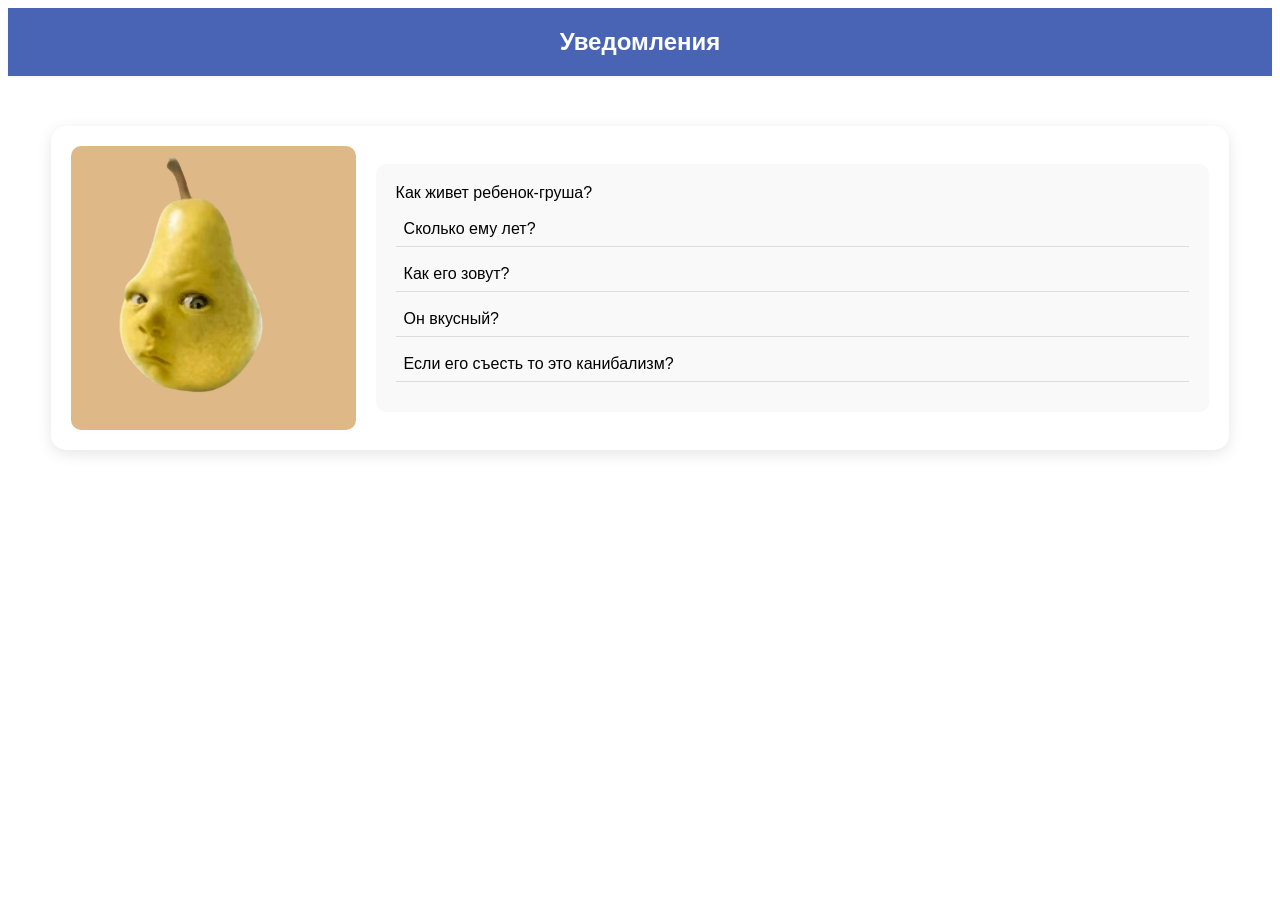
==== main.html @ bc10b4ab "Add files via upload" ====
<!DOCTYPE HTML>
<html>
<head>
<header>
        <text>Уведомления</text>
</header>
<link rel="stylesheet" href="style.css">
</head>
<div id = "template" height = 10 width = 10>
<div class = "ImgBlock">
<body>
    <audio id = "AudioChompRev">
    <source src="assets/chompCutRev.mp3" type="audio/mpeg">
</audio>
<audio id = "AudioChomp">
    <source src="assets/chompCut.mp3" type="audio/mpeg">
</audio>
<img id = "ImgPeach" src = "assets/peach1o.png">
</div>
<div class = "TextBlock">
<h id = "PeachH">Как живет ребенок-груша?</h>
<p id = "PeachP1" >Сколько ему лет?</p>
<p id = "PeachP2">Как его зовут?</p>
<p id = "PeachP3">Он вкусный?</p>
<p id = "PeachP4">Если его съесть то это канибализм?</p>

</div>
</div>
<script src="script.js"></script>
</body>
</html>
---- style.css ----
header {
    width: 100%;
    height: 7.5vh;
    font-family: 'Nunito', sans-serif;
    font-weight: 800;
    background: rgb(73, 100, 181);
    box-shadow: 0 1px 2px rgba(0,0,0,0.05);
    position: sticky;
    top: 0;
    display: flex;
    align-items: center;
    justify-content: center;
    gap: 20px;
    color: white;
    font-size: 24px;
}

.ImgBlock {
    width: 25%;
    background-color: burlywood;
    border-radius: 10px;
    overflow: hidden;
}

.ImgBlock img {
    width: 100%;
    height: auto;
    display: block;
    cursor: pointer;
    aspect-ratio: 1 / 1;
    object-fit: cover;
}

.TextBlock {
    flex: 1;
    padding: 20px;
    background: #f9f9f9;
    border-radius: 10px;
    overflow-y: auto;
    font-family: 'Nunito', sans-serif;
}

.TextBlock p {
    margin: 10px 0;
    padding: 8px;
    border-bottom: 1px solid #ddd;
}

#PeachP {
    font-weight: bold;
    color: rgb(73, 100, 181);
    font-size: 18px;
}

#template {
    width: 90%;
    max-width: 1200px;
    margin: 50px auto;
    background: white;
    box-shadow: 0 4px 15px rgba(0,0,0,0.1);
    border-radius: 15px;
    display: flex;
    gap: 20px;
    padding: 20px;
    align-items: center;  /* Центрируем по вертикали, но блоки на одной строке */
}

/* Телефон */
@media (max-width: 768px) {
    #template {
        flex-direction: column;
        align-items: stretch;
    }
    
    .ImgBlock {
        width: 60%;
        margin: 0 auto;
    }
}
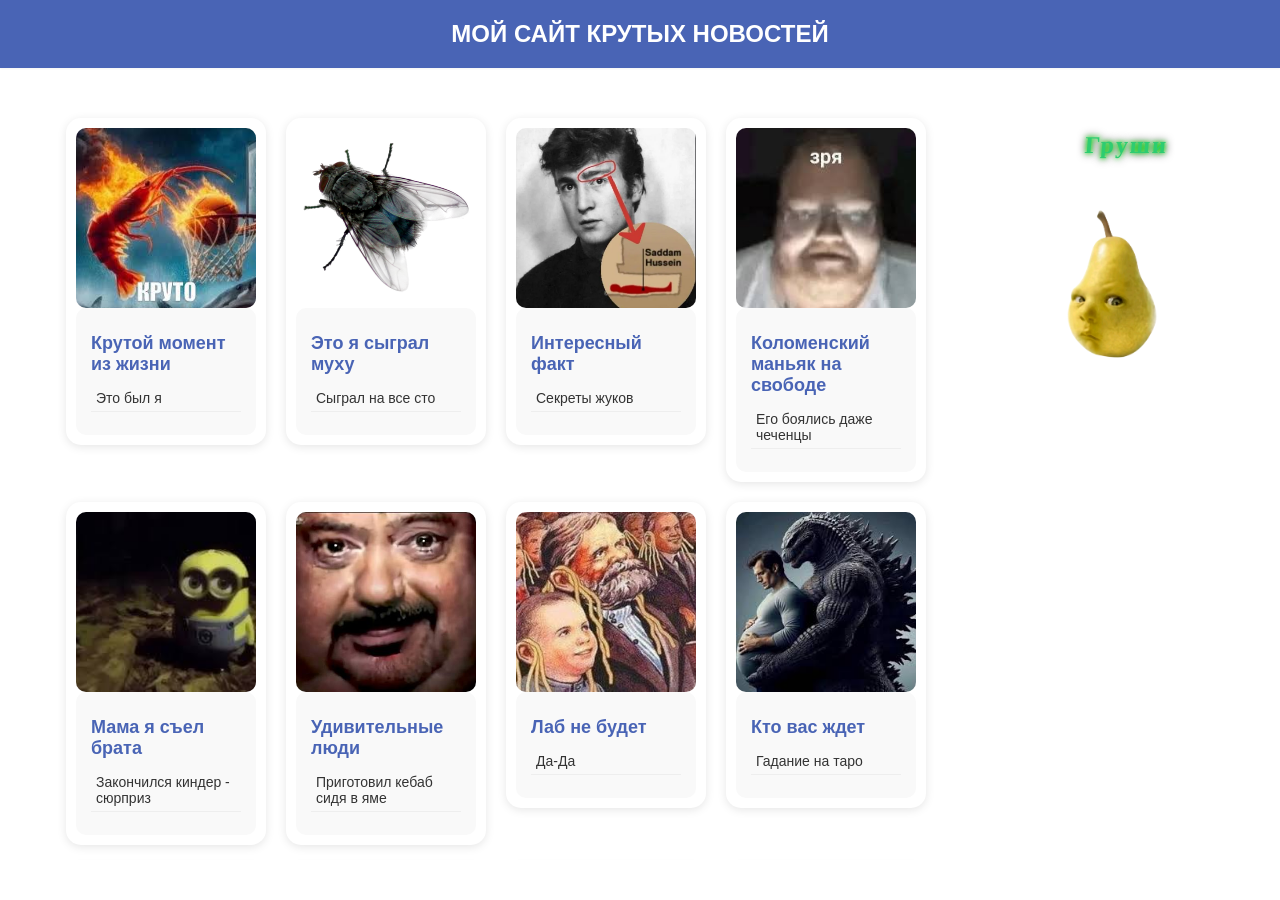
==== commit 76996d03: "Add files via upload" ====
--- a/main.html
+++ b/main.html
@@ -2,30 +2,48 @@
 <html>
 <head>
 <header>
-        <text>Уведомления</text>
+        <text>МОЙ САЙТ КРУТЫХ НОВОСТЕЙ</text>
 </header>
 <link rel="stylesheet" href="style.css">
 </head>
-<div id = "template" height = 10 width = 10>
-<div class = "ImgBlock">
 <body>
-    <audio id = "AudioChompRev">
-    <source src="assets/chompCutRev.mp3" type="audio/mpeg">
-</audio>
-<audio id = "AudioChomp">
-    <source src="assets/chompCut.mp3" type="audio/mpeg">
-</audio>
-<img id = "ImgPeach" src = "assets/peach1o.png">
-</div>
-<div class = "TextBlock">
-<h id = "PeachH">Как живет ребенок-груша?</h>
-<p id = "PeachP1" >Сколько ему лет?</p>
-<p id = "PeachP2">Как его зовут?</p>
-<p id = "PeachP3">Он вкусный?</p>
-<p id = "PeachP4">Если его съесть то это канибализм?</p>
+    <template id="DynamcP">
+        <div class="post">
+            <div class="ImgBlock">
+                <audio class="AudioChompRev">
+                    <source src="assets/chompCutRev.mp3" type="audio/mpeg">
+                </audio>
+                <audio class="AudioChomp">
+                    <source src="assets/chompCut.mp3" type="audio/mpeg">
+                </audio>
+                <img class="ImgPeach" src="assets/peach1o.png">
+            </div> 
+        </div>
+    </template>
 
-</div>
-</div>
-<script src="script.js"></script>
+    <template id="PostMY">
+        <div class="postMY">
+            <div class="MyImgBlock">
+                <img class="MyImg" src="">
+            </div>
+            <div class="TextBlock">
+                <h1 class="MH1"></h1>
+                <p class="MP1"></p>
+            </div>
+        </div>
+    </template>
+
+    <div class="main-container">
+        <div class="left-side">
+            <div id="MyBlock"></div>
+        </div>
+        
+        <div class="right-side">
+            <h2>Груши</h2>
+            <div id="Peaches"></div>
+        </div>
+    </div>
+
+    <script src="script.js"></script>
 </body>
 </html>
--- a/style.css
+++ b/style.css
@@ -1,3 +1,15 @@
+@font-face {
+    font-family: 'Nunito';
+    font-style: normal;
+    font-weight: 700;
+    src: url('../fonts/Nunito-ExtraBold.ttf') format('truetype');
+    font-display: swap;
+}
+
+* {
+    box-sizing: border-box;
+}
+
 header {
     width: 100%;
     height: 7.5vh;
@@ -13,67 +25,229 @@
     gap: 20px;
     color: white;
     font-size: 24px;
+    z-index: 100;
+}
+
+body {
+    overflow: hidden;
+    background: #ffffff00;
+    height: 100vh;
+    margin: 0;
+    padding: 0;
+}
+
+.main-container {
+    display: flex;
+    gap: 20px;
+    padding: 20px;
+    height: calc(100vh - 7.5vh);
+    overflow: hidden;
+}
+
+
+.left-side {
+    flex: 8; 
+    background: #f0f0f000;
+    padding: 20px;
+    border-radius: 10px;
+    display: flex;
+    flex-direction: column;
+    height: 100%;
+    min-height: 0;
+    overflow: hidden;
+}
+
+#MyBlock {
+    width: 100%;
+    display: flex;
+    flex-direction: row;      
+    flex-wrap: wrap;          
+    justify-content: center;  
+    align-items: flex-start;  
+    gap: 20px;
+    overflow-y: auto;         
+    overflow-x: hidden;
+    padding: 10px;
+    height: 100%;
+}
+
+.right-side {
+    flex: 2;  
+    background: #e0e0e000;
+    padding: 20px;
+    border-radius: 10px;
+    display: flex;
+    flex-direction: column; 
+    align-items: center;
+    height: 100%;
+    min-height: 0;
+    overflow: hidden;
+}
+
+#Peaches {
+    display: flex;
+    flex-direction: column; 
+    align-items: center;     
+    gap: 20px;
+    width: 100%;
+    flex: 1;
+    min-height: 0;
+    overflow-y: auto;
+    overflow-x: hidden;
+    padding: 10px 5px;
+}
+
+.post {
+    width: 90%;
+    max-width: 250px;
+    background: rgba(255, 255, 255, 0);
+    border-radius: 15px;
+    padding: 10px;
+    transition: transform 0.3s ease;
+    flex-shrink: 0;
+}
+
+.postMY {
+    width: 200px;              
+    background: rgba(255, 255, 255, 0);
+    border-radius: 15px;
+    padding: 10px;
+    box-shadow: 0 2px 10px rgba(0,0,0,0.1);
+    transition: transform 0.3s ease;
+    flex-shrink: 0;
+}
+
+.postMY:hover {
+    transform: translateY(-5px);
+    box-shadow: 0 5px 15px rgba(0,0,0,0.2);
 }
 
 .ImgBlock {
-    width: 25%;
-    background-color: burlywood;
-    border-radius: 10px;
-    overflow: hidden;
-}
-
-.ImgBlock img {
+    width: 100%;
+    background-color: rgba(255, 255, 255, 0);
+    border-radius: 10px;
+    overflow: hidden;
+}
+
+.MyImgBlock {
+    width: 100%;
+    border-radius: 10px;
+    overflow: hidden;
+}
+
+.ImgBlock img,
+.MyImgBlock img {
     width: 100%;
     height: auto;
     display: block;
     cursor: pointer;
     aspect-ratio: 1 / 1;
     object-fit: cover;
+    transition: transform 0.2s ease;
+}
+
+.MyImgBlock img {
+    width: 100%;
+    height: auto;
+    display: block;
+    aspect-ratio: 1 / 1;
+    object-fit: cover;
+    transition: transform 0.2s ease;
+}
+
+.ImgBlock img:hover,
+.MyImgBlock img:hover {
+    transform: scale(1.05);
 }
 
 .TextBlock {
-    flex: 1;
-    padding: 20px;
+    padding: 15px;
     background: #f9f9f9;
     border-radius: 10px;
-    overflow-y: auto;
     font-family: 'Nunito', sans-serif;
 }
 
-.TextBlock p {
+.postMY .MH1 {
+    font-size: 18px;
+    font-weight: bold;
     margin: 10px 0;
-    padding: 8px;
-    border-bottom: 1px solid #ddd;
-}
-
-#PeachP {
-    font-weight: bold;
     color: rgb(73, 100, 181);
-    font-size: 18px;
-}
-
-#template {
-    width: 90%;
-    max-width: 1200px;
-    margin: 50px auto;
-    background: white;
-    box-shadow: 0 4px 15px rgba(0,0,0,0.1);
-    border-radius: 15px;
-    display: flex;
-    gap: 20px;
-    padding: 20px;
-    align-items: center;  /* Центрируем по вертикали, но блоки на одной строке */
-}
-
-/* Телефон */
+    word-wrap: break-word;
+}
+
+.postMY .MP1,
+.postMY .MP2,
+.postMY .MP3 {
+    margin: 8px 0;
+    padding: 5px;
+    border-bottom: 1px solid #eee;
+    color: #333;
+    font-size: 14px;
+    word-wrap: break-word;
+}
+
+#Peaches::-webkit-scrollbar {
+    width: 8px;
+}
+
+#Peaches::-webkit-scrollbar-track {
+    background: #f1f1f1;
+    border-radius: 10px;
+}
+
+#Peaches::-webkit-scrollbar-thumb {
+    background: #888;
+    border-radius: 10px;
+}
+
+#Peaches::-webkit-scrollbar-thumb:hover {
+    background: #555;
+}
+
+#MyBlock::-webkit-scrollbar {
+    width: 0px;
+    background: transparent;
+}
+
+.right-side h2 {
+    color: #2ecc71;
+    text-shadow: 0 0 5px #00ff00, 0 0 10px #000000;
+    padding: 5px 20px;
+    border-radius: 0 20px 20px 0;
+    letter-spacing: 2px;
+    transform: skew(-5deg);
+    margin-bottom: 20px;
+}
+
+@media (max-width: 1200px) {
+    .postMY {
+        width: 180px;
+    }
+}
+
+@media (max-width: 900px) {
+    .postMY {
+        width: 160px;
+    }
+}
+
 @media (max-width: 768px) {
-    #template {
+    .main-container {
         flex-direction: column;
-        align-items: stretch;
     }
     
-    .ImgBlock {
-        width: 60%;
-        margin: 0 auto;
+    .post, .postMY {
+        width: calc(50% - 20px);
+        min-width: 150px;
+    }
+    
+    #MyBlock {
+        justify-content: center;
+    }
+}
+
+@media (max-width: 480px) {
+    .post, .postMY {
+        width: calc(100% - 20px);
     }
 }
